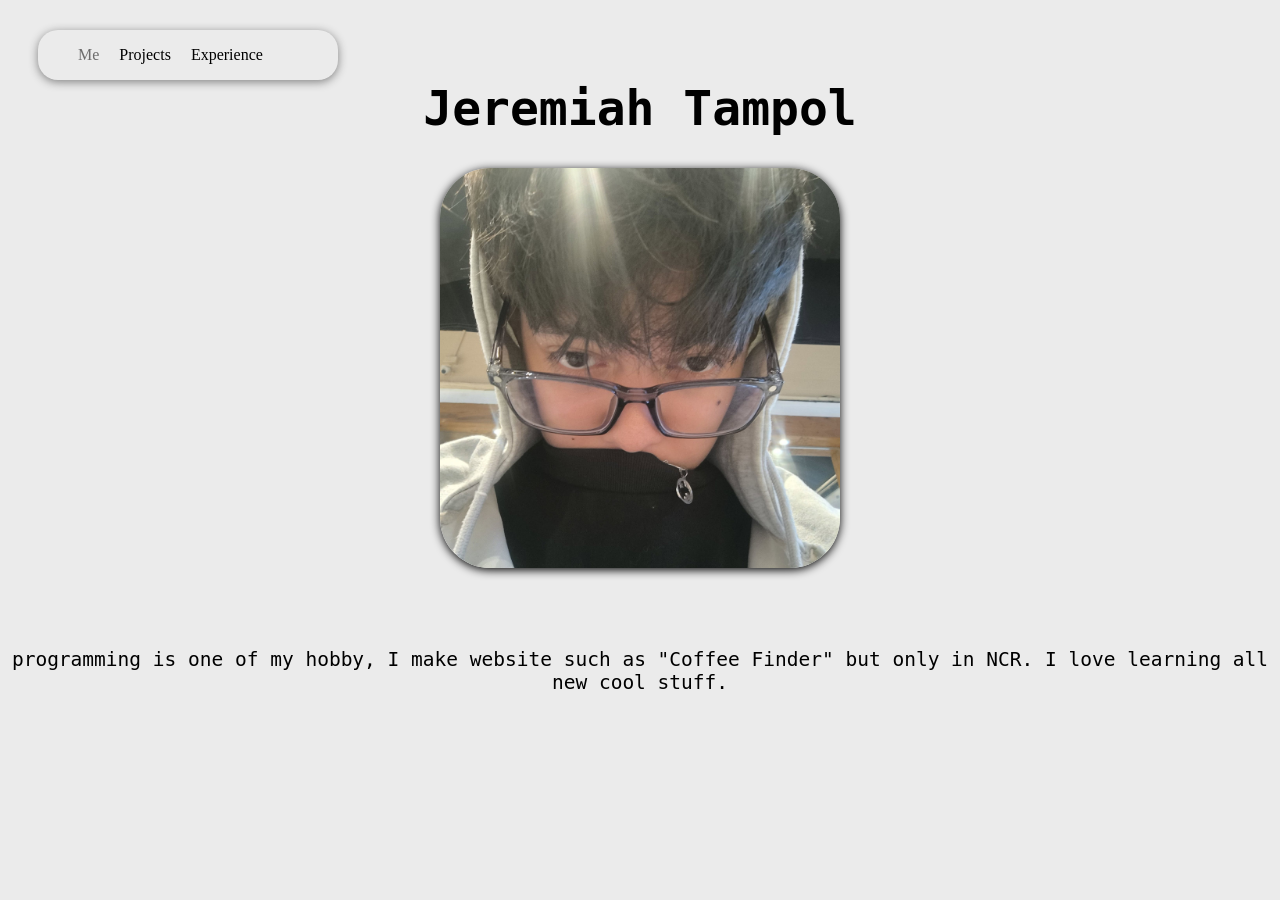
==== index.html @ 6bb4a768 "initial commit" ====
<!DOCTYPE html>
<html lang="en">
<head>
    <meta charset="UTF-8">
    <meta name="viewport" content="width=device-width, initial-scale=1.0">
    <link rel="stylesheet" href="style.css">
    <title>Jeremiah</title>

    <nav class="navbar">
        <ul>
        <a href="index.html" id="me" class="active"><li>Me</li></a>    
        <a href="Projects.html" id="projects"><li>Projects</li></a>    
        <a href="Experience.html" id="experience"><li>Experience</li></a>    
        </ul>
    </nav>
    <h1 id="indexH1">Jeremiah Tampol</h1>
</head>
<body>

    <img src="images/Jeremiah.jpg" height="400px" id="index-img">

    <p>programming is one of my hobby, I make website such as "Coffee Finder" but only in NCR. I love learning all new cool stuff.</p>
    
    
</body>
</html>
---- style.css ----
body{
    background-color: hsla(0, 0%, 91%, 0.863);
    font-family: verdana;
}


/* navbar */
.navbar{
    display: flex;
    box-shadow: 0 2px 10px gray;
    border-radius: 20px;
    width: 300px;
    margin-top: 30px;
    margin-left: 30px;
}

.navbar ul{
    list-style-type: none;
    display: flex;
    gap: 20px;
}

.navbar a{
    text-decoration: none;
    color: black;
    display: block;
    transition: font-size .25s;
}

.navbar a:hover{
    font-size: 18px;
}

.navbar a.active {
    color: rgb(109, 108, 108);
}

/* Me */

#index-img{
    margin-top: 30px;
    margin: auto;

    display: block;
    border-radius: 50px;
    box-shadow: 0 2px 10px black;
}

#indexH1{
    margin: auto;
    text-align: center;
    margin-bottom: 2rem;
    font-family: monospace;
    font-size: 3rem;

    animation-name: glow;
    animation-duration: 2s;
    animation-iteration-count: infinite;
}

@keyframes glow{
     from {
        text-shadow: 
            0 0 20px hsl(60, 100%, 63%);
    }
    to {
        text-shadow:
            0 0 20px hsl(88, 48%, 51%);
    }
}

p {
    text-align: center;
    margin-top: 5rem;
    
    font-family: monospace;
    font-size: 1.5em;
}
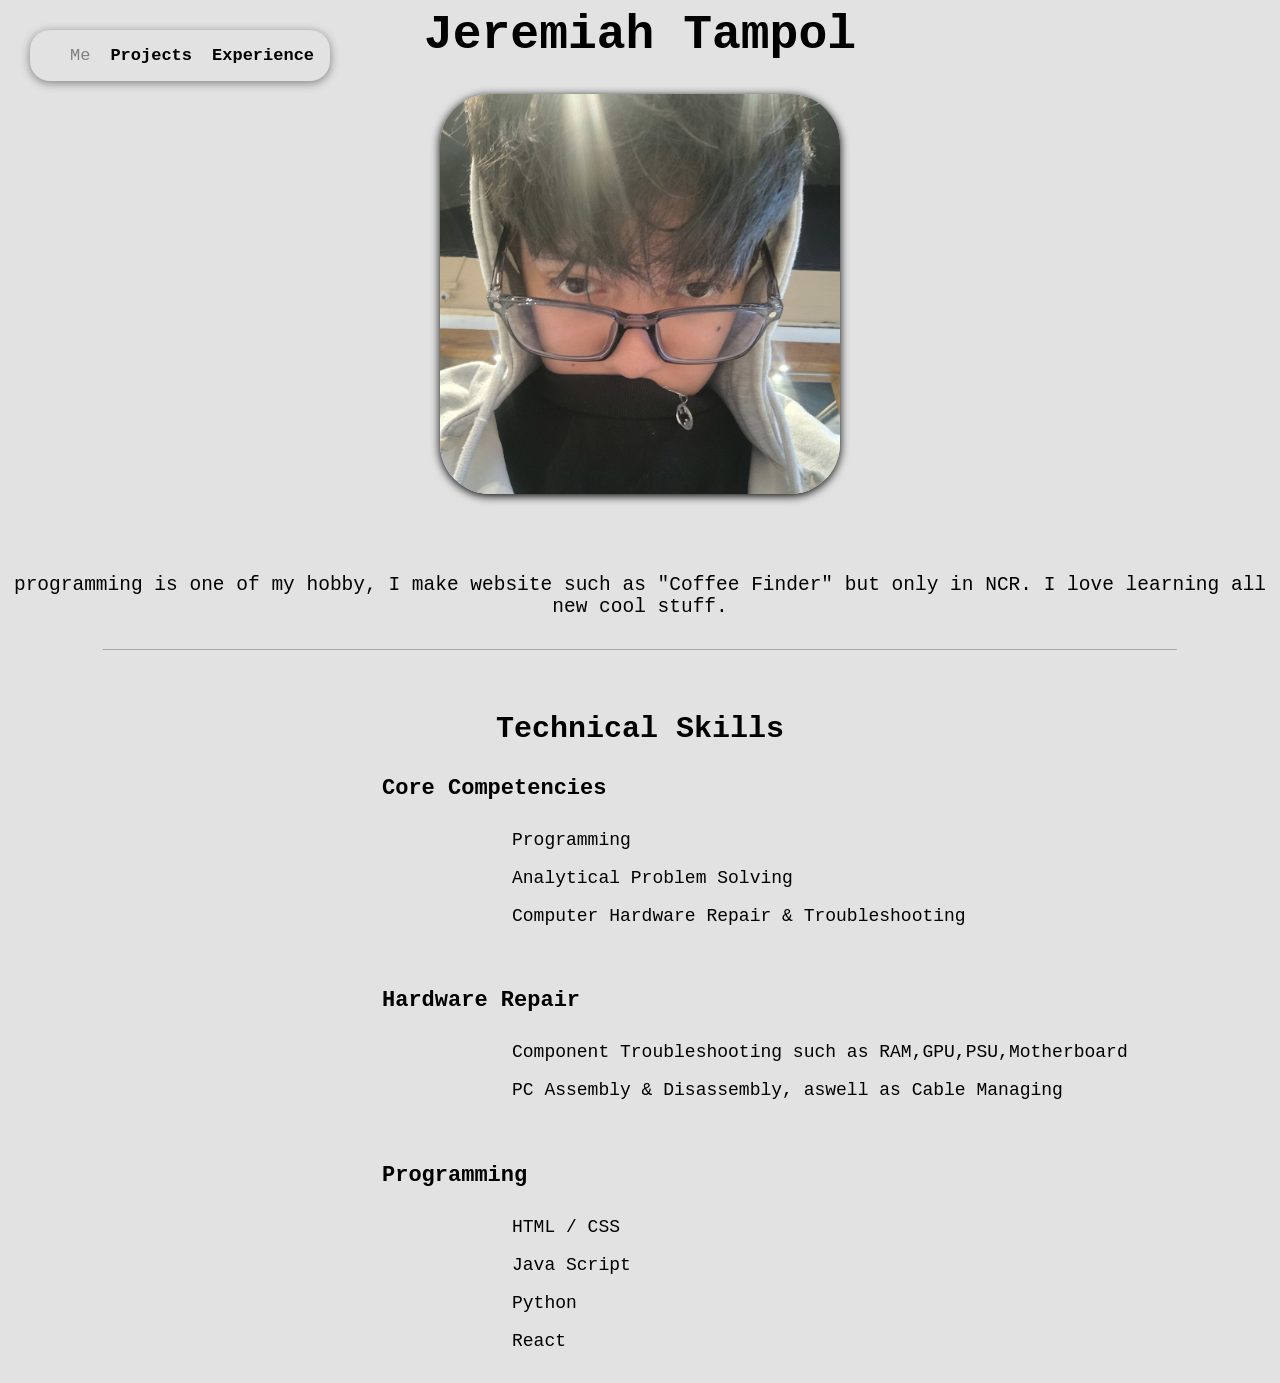
==== commit e5e916be: "Commit" ====
--- a/index.html
+++ b/index.html
@@ -4,8 +4,10 @@
     <meta charset="UTF-8">
     <meta name="viewport" content="width=device-width, initial-scale=1.0">
     <link rel="stylesheet" href="style.css">
+    <script src="nav.js" defer></script>
     <title>Jeremiah</title>
-
+</head>
+<body>
     <nav class="navbar">
         <ul>
         <a href="index.html" id="me" class="active"><li>Me</li></a>    
@@ -14,13 +16,39 @@
         </ul>
     </nav>
     <h1 id="indexH1">Jeremiah Tampol</h1>
-</head>
-<body>
 
-    <img src="images/Jeremiah.jpg" height="400px" id="index-img">
+    <div class="intro"> 
+        <img src="images/Jeremiah.jpg" height="400px" id="index-img">
 
-    <p>programming is one of my hobby, I make website such as "Coffee Finder" but only in NCR. I love learning all new cool stuff.</p>
+        <p>programming is one of my hobby, I make website such as "Coffee Finder" but only in NCR. I love learning all new cool stuff.</p>
+
+    </div>
+   
+<br>
+
+    <div class="techSkills">
+        <h2>Technical Skills</h2>
+            <h4>Core Competencies</h4>
+                <p>Programming</p>
+                <p>Analytical Problem Solving</p>
+                <p>Computer Hardware  Repair & Troubleshooting</p>
+                <br>
+            <h4 id="hardware">Hardware Repair</h4>
+                <p>Component Troubleshooting such as RAM,GPU,PSU,Motherboard</p>
+                <p>PC Assembly & Disassembly, aswell as Cable Managing</p>
+            <br>
+            <h4>Programming</h4>
+                <p>HTML / CSS</p>
+                <p>Java Script</p>
+                <p>Python</p>
+                <p>React</p>
+            
+                
+
+
+        
+    </div>
     
     
 </body>
-</html>+</html>
--- a/style.css
+++ b/style.css
@@ -1,5 +1,5 @@
 body{
-    background-color: hsla(0, 0%, 91%, 0.863);
+    background-color: hsla(0, 2%, 87%, 0.850);
     font-family: verdana;
 }
 
@@ -10,8 +10,17 @@
     box-shadow: 0 2px 10px gray;
     border-radius: 20px;
     width: 300px;
-    margin-top: 30px;
-    margin-left: 30px;
+    position: fixed;
+    top: 30px;
+    left: 30px;
+    margin: 0;
+    z-index: 10;
+    transition: opacity .25s;
+}
+
+.navbar.hidden{
+    opacity: 0;
+    pointer-events: none;
 }
 
 .navbar ul{
@@ -21,19 +30,26 @@
 }
 
 .navbar a{
+    font-family: monospace;
     text-decoration: none;
     color: black;
+    font-size: 17px;
+    font-weight: bold;
+
     display: block;
-    transition: font-size .25s;
+    transition: transform .25s;
+    
 }
 
 .navbar a:hover{
-    font-size: 18px;
+    transform: scale(1.2);
 }
 
-.navbar a.active {
-    color: rgb(109, 108, 108);
+.navbar a.active{
+    font-weight: 300;
+    color: gray;
 }
+
 
 /* Me */
 
@@ -69,10 +85,60 @@
     }
 }
 
-p {
+.intro p{
     text-align: center;
     margin-top: 5rem;
-    
+    padding-bottom: 2rem;
+
     font-family: monospace;
     font-size: 1.5em;
-}+
+    position: relative;
+    border-bottom: none;  
+
+}
+
+.intro p::after{
+    content: "";
+    position: absolute;
+    bottom: 0;
+    left: 50%;
+    transform: translateX(-50%);
+    width: 85%;     
+    height: 1px;
+    background: rgba(15, 23, 42, 0.30); 
+}
+
+.techSkills{
+    font-family: monospace;
+}
+
+.techSkills h2{
+    font-size: 30px;
+
+    display: block;
+    text-align: center;
+}
+
+
+.techSkills h4{
+    margin-left: 17em;
+    font-size: 22px;
+}
+
+.techSkills p{
+    font-size: 18px;
+    margin-left: 28em;
+}
+
+
+
+
+
+
+
+
+
+
+
+
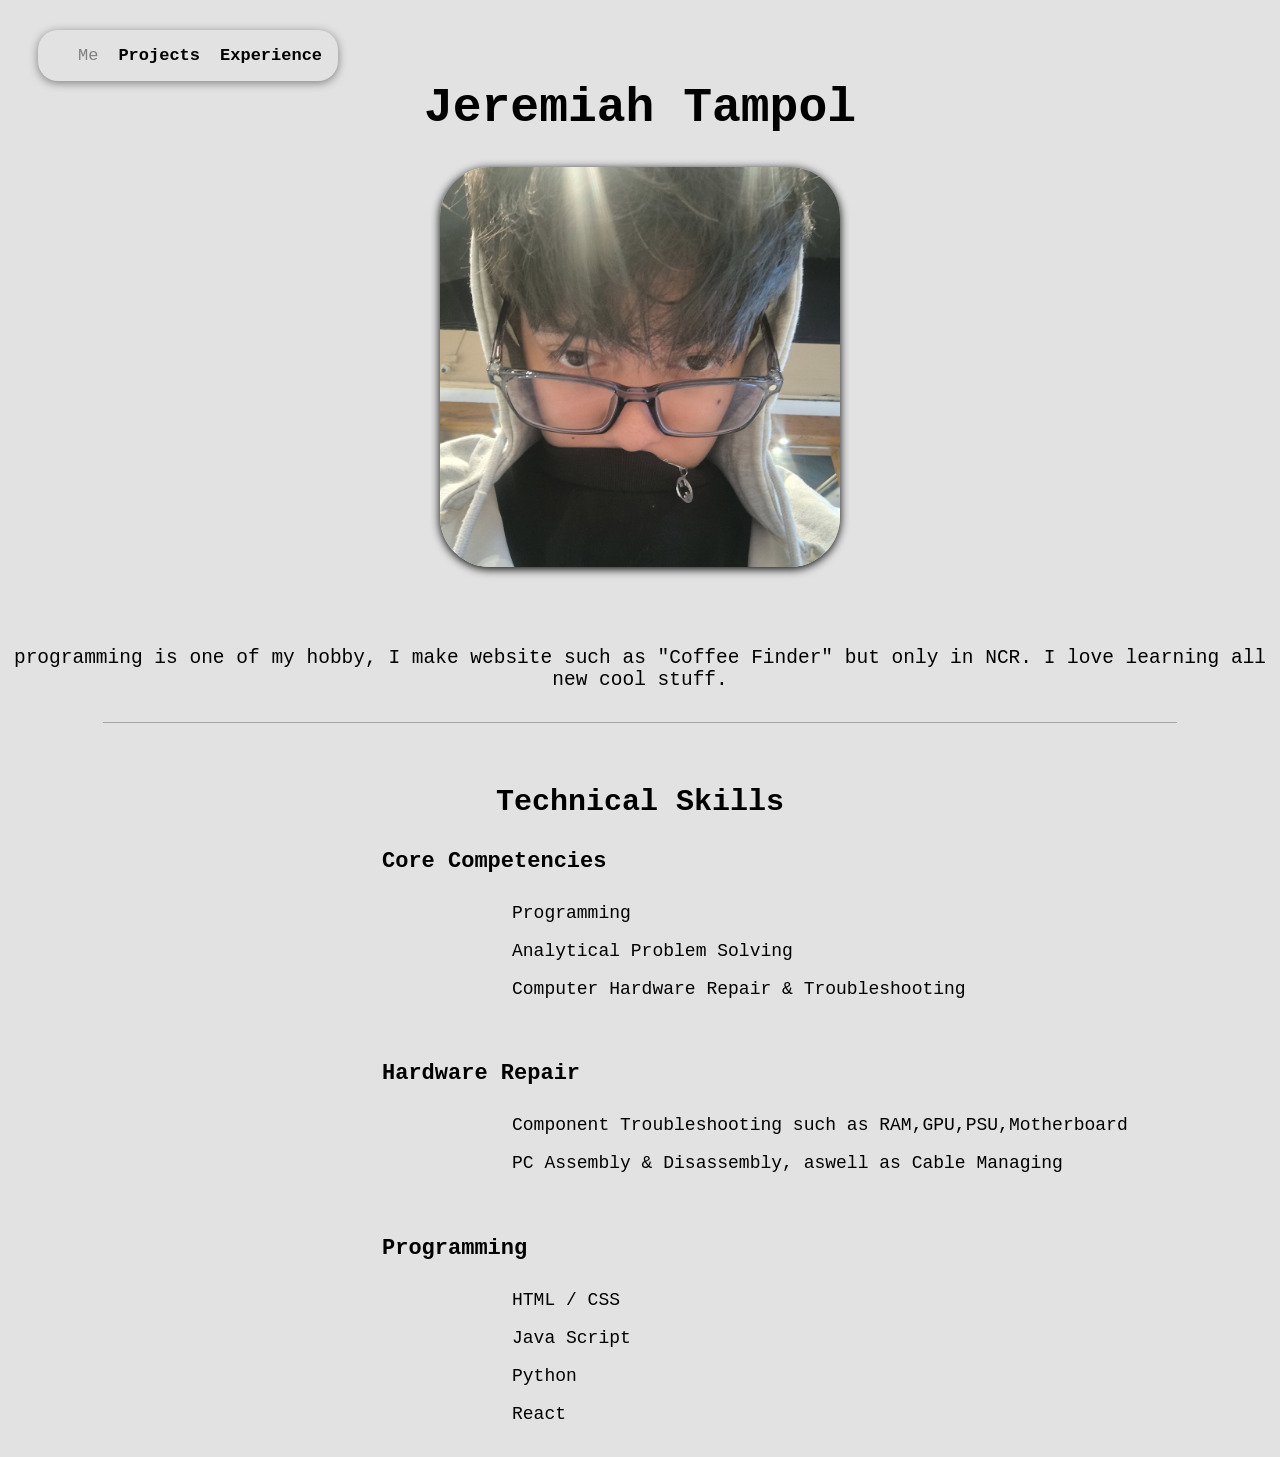
==== commit 7ab91b36: "Commit" ====
--- a/index.html
+++ b/index.html
@@ -4,10 +4,8 @@
     <meta charset="UTF-8">
     <meta name="viewport" content="width=device-width, initial-scale=1.0">
     <link rel="stylesheet" href="style.css">
-    <script src="nav.js" defer></script>
     <title>Jeremiah</title>
-</head>
-<body>
+
     <nav class="navbar">
         <ul>
         <a href="index.html" id="me" class="active"><li>Me</li></a>    
@@ -16,6 +14,8 @@
         </ul>
     </nav>
     <h1 id="indexH1">Jeremiah Tampol</h1>
+</head>
+<body>
 
     <div class="intro"> 
         <img src="images/Jeremiah.jpg" height="400px" id="index-img">
--- a/style.css
+++ b/style.css
@@ -10,17 +10,8 @@
     box-shadow: 0 2px 10px gray;
     border-radius: 20px;
     width: 300px;
-    position: fixed;
-    top: 30px;
-    left: 30px;
-    margin: 0;
-    z-index: 10;
-    transition: opacity .25s;
-}
-
-.navbar.hidden{
-    opacity: 0;
-    pointer-events: none;
+    margin-top: 30px;
+    margin-left: 30px;
 }
 
 .navbar ul{
